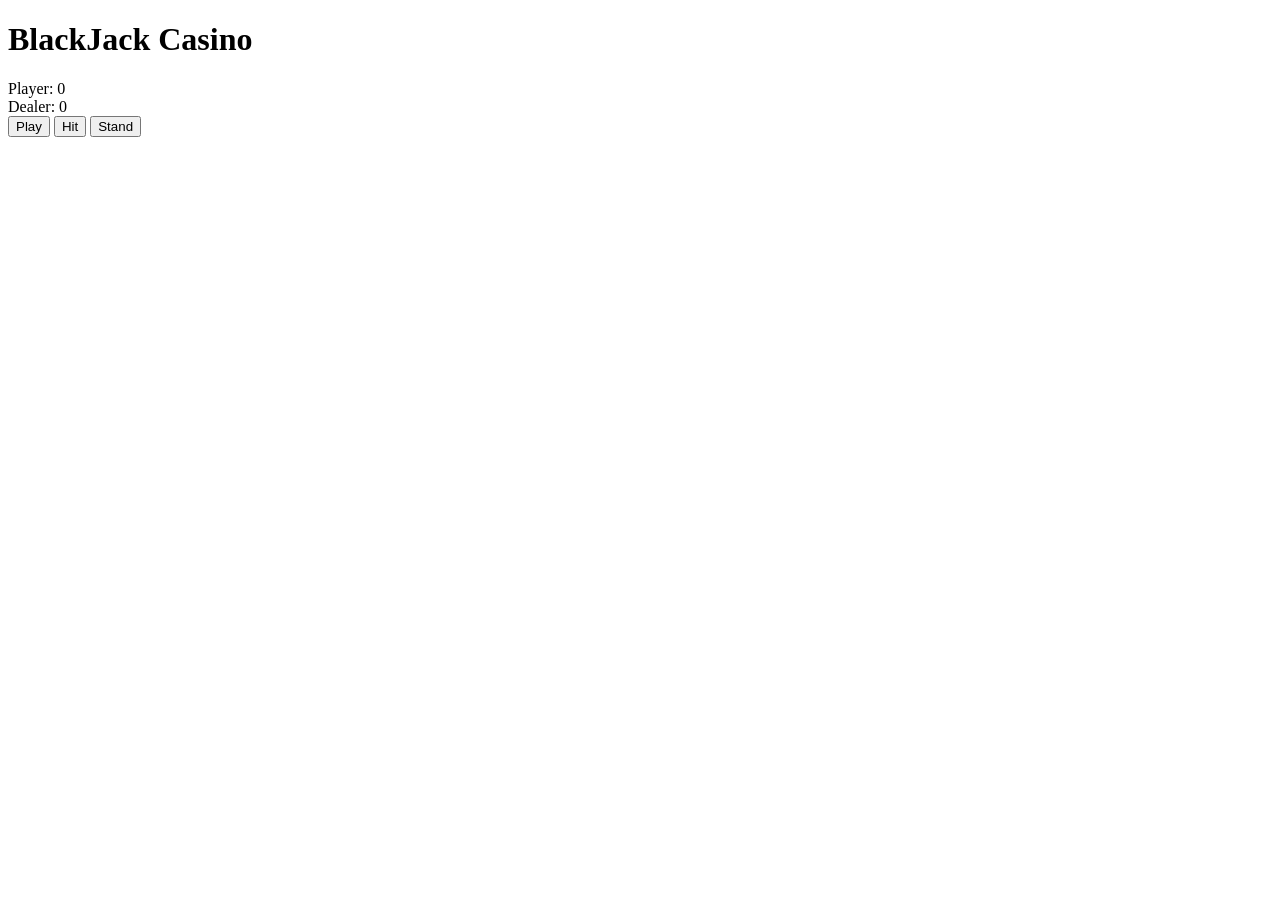
==== index.html @ ec61246b "Update feat: added placeholders for future styling" ====
<!DOCTYPE html>
<html lang="en">

<head>
    <meta charset="UTF-8">
    <meta name="viewport" content="width=device-width, initial-scale=1.0">
    <title>Blackjack Casino</title>
    <link rel="stylesheet" href="style.css">
</head>

<body>
    <div class="main-container">
        <div class="head-container">
            <h1>BlackJack Casino</h1>
        </div>

        <div class="body-container">
            <div class="entities-container">
                <div class="player">
                    <span class="player-hand-value">Player: 0</span>
                    <div class="player-cards">
                    </div>
                </div>

                <div class="dealer">
                    <span class="dealer-hand-value">Dealer: 0</span>
                    <div class="dealer-cards">
                    </div>
                </div>
            </div>
        </div>

        <div class="buttons-container">
            <button type="button" class="play-btn">Play</button>
            <button type="button" class="hit-btn">Hit</button>
            <button type="button" class="stand-btn">Stand</button>
        </div>
    </div>





    <script type="module" src="user-interferance/ui.js"></script>
</body>

</html>
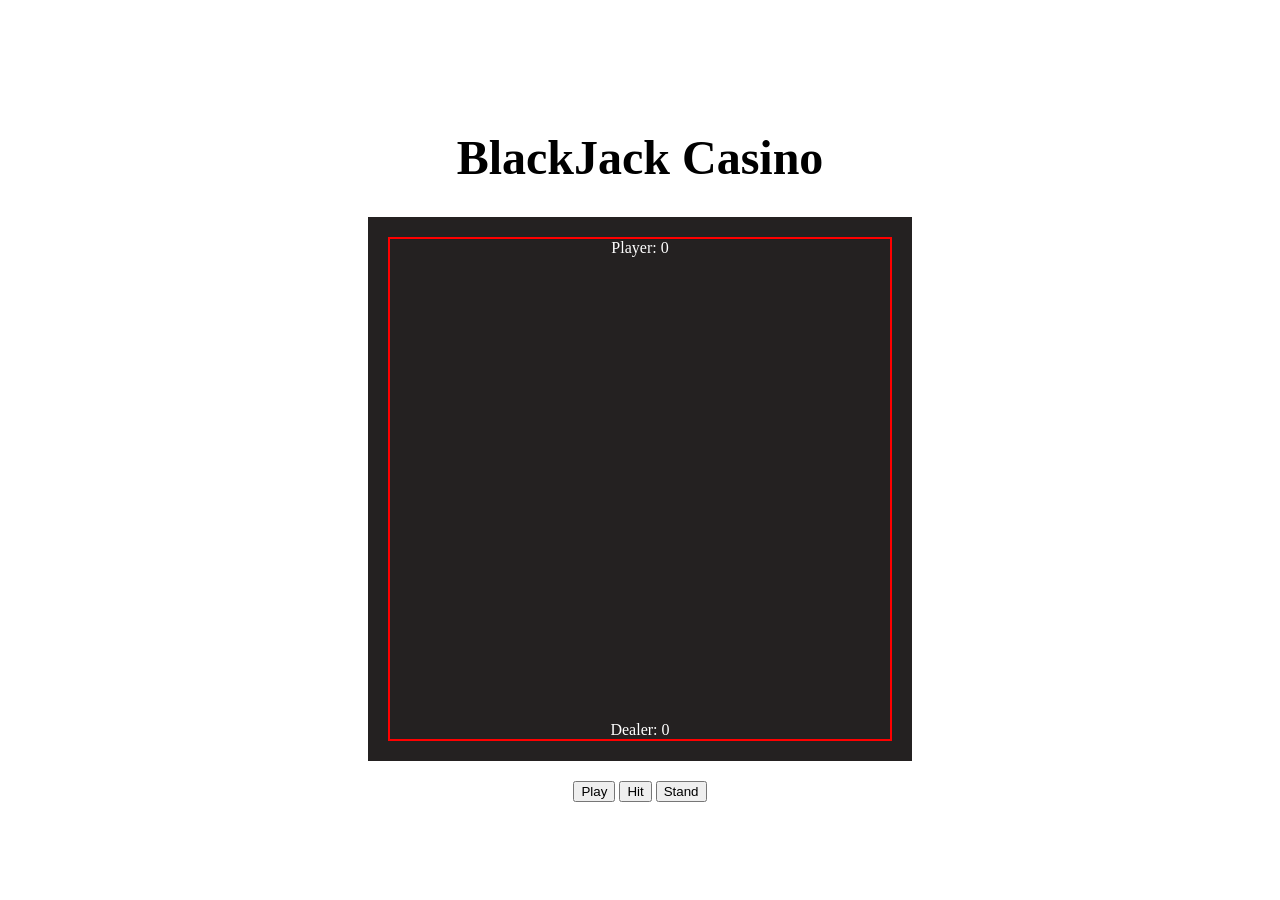
==== commit 7348d237: "Update feat: added few styling" ====
--- a/index.html
+++ b/index.html
@@ -11,20 +11,24 @@
 <body>
     <div class="main-container">
         <div class="head-container">
-            <h1>BlackJack Casino</h1>
+            <h1 class="header-name">BlackJack Casino</h1>
         </div>
 
         <div class="body-container">
             <div class="entities-container">
                 <div class="player">
-                    <span class="player-hand-value">Player: 0</span>
-                    <div class="player-cards">
+                    <span class="entity-hand-value">Player: 0</span>
+                    <div class="entity-cards">
+                        <div class="card-box"></div>
+                        <div class="card-box"></div>
                     </div>
                 </div>
 
                 <div class="dealer">
-                    <span class="dealer-hand-value">Dealer: 0</span>
-                    <div class="dealer-cards">
+                    <span class="entity-hand-value">Dealer: 0</span>
+                    <div class="entity-cards">
+                        <div class="card-box"></div>
+                        <div class="card-box"></div>
                     </div>
                 </div>
             </div>
--- a/style.css
+++ b/style.css
@@ -0,0 +1,38 @@
+body {
+    padding: 0px;
+    margin: 0px;
+}
+
+.main-container {
+    display: flex;
+    flex-direction: column;
+    align-items: center;
+    justify-content: center;
+    height: 100vh;
+}
+
+.header-name {
+    font-size: 3rem;
+}
+
+.body-container {
+    /* display: flex;
+    flex-direction: column;
+    gap: 500px;
+    justify-content: space-between; */
+
+    background-color: rgb(36, 33, 33);
+    color: white;
+    margin-bottom: 20px;
+    padding: 20px;
+}
+
+.entities-container {
+    border: 2px solid red;
+    display: flex;
+    flex-direction: column;
+    justify-content: space-between;
+    min-height: 500px;
+    min-width: 500px;
+    align-items: center;
+}
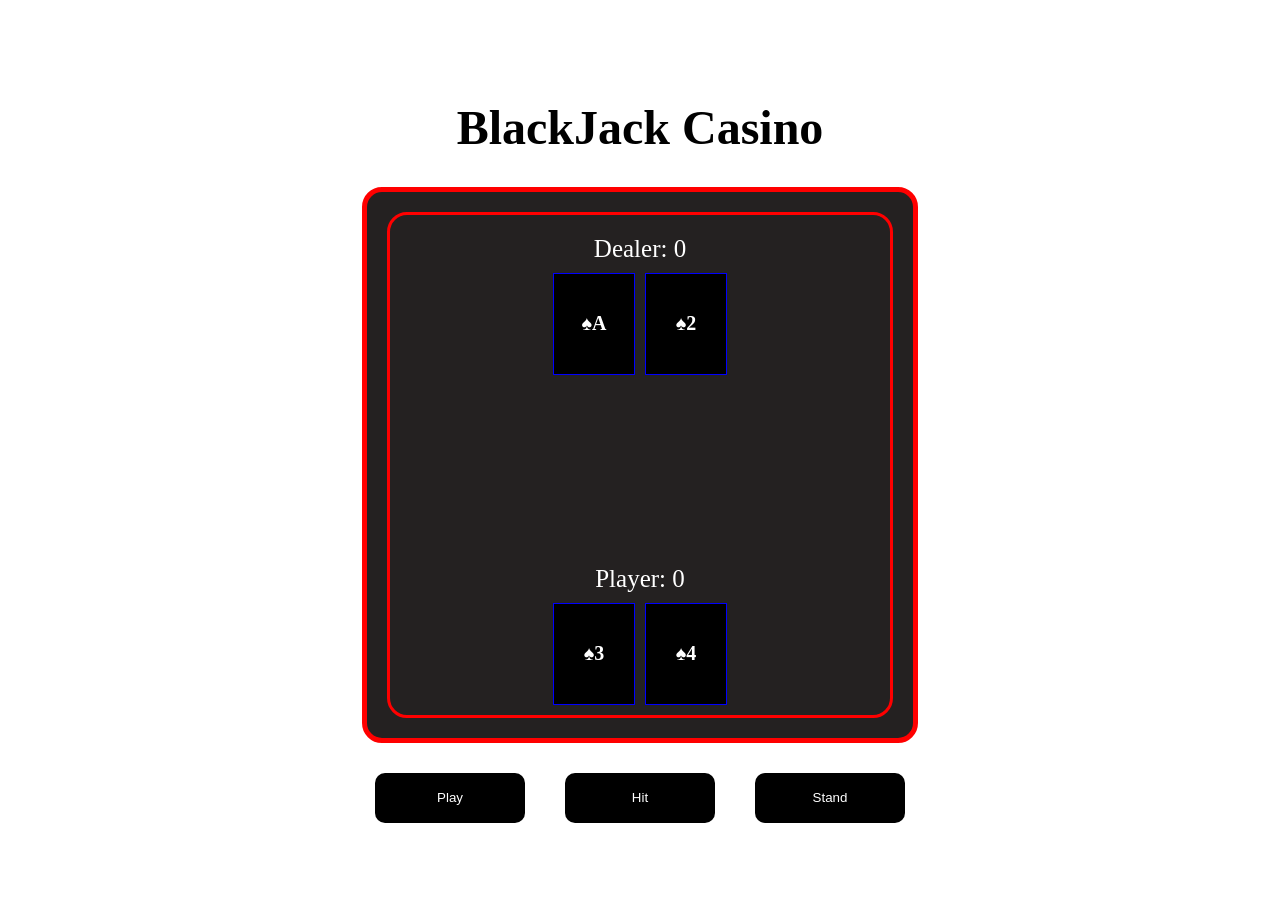
==== commit 7ca64dd5: "Update feat: unfinished styling" ====
--- a/index.html
+++ b/index.html
@@ -16,21 +16,23 @@
 
         <div class="body-container">
             <div class="entities-container">
-                <div class="player">
-                    <span class="entity-hand-value">Player: 0</span>
+                <div class="entity">
+                    <span class="entity-hand-value">Dealer: 0</span>
                     <div class="entity-cards">
-                        <div class="card-box"></div>
-                        <div class="card-box"></div>
+                        <div class="card-box">♠A</div>
+                        <div class="card-box">♠2</div>
                     </div>
                 </div>
 
-                <div class="dealer">
-                    <span class="entity-hand-value">Dealer: 0</span>
+                <div class="entity">
+                    <span class="entity-hand-value">Player: 0</span>
                     <div class="entity-cards">
-                        <div class="card-box"></div>
-                        <div class="card-box"></div>
+                        <div class="card-box">♠3</div>
+                        <div class="card-box">♠4</div>
                     </div>
                 </div>
+
+
             </div>
         </div>
 
--- a/style.css
+++ b/style.css
@@ -25,14 +25,68 @@
     color: white;
     margin-bottom: 20px;
     padding: 20px;
+    border: 5px solid red;
+    border-radius: 20px;
 }
 
 .entities-container {
-    border: 2px solid red;
+    border-radius: 20px;
+    border: 3px solid red;
     display: flex;
     flex-direction: column;
     justify-content: space-between;
     min-height: 500px;
     min-width: 500px;
     align-items: center;
+}
+
+.entity {
+    display: flex;
+    flex-direction: column;
+    align-items: center;
+    margin: 10px;
+}
+
+.entity-hand-value {
+    font-size: 25px;
+    margin: 10px;
+}
+
+.entity-cards {
+    display: flex;
+    gap: 10px;
+}
+
+.card-box {
+    background-color: black;
+    border: 1px solid blue;
+    min-height: 100px;
+    min-width: 80px;
+    display: flex;
+    justify-content: center;
+    align-items: center;
+    font-size: 20px;
+    font-weight: bold;
+}
+
+.buttons-container {
+    display: flex;
+    gap: 20px;
+}
+
+button {
+    cursor: pointer;
+    height: 50px;
+    width: 150px;
+    margin: 10px;
+    background-color: black;
+    color: white;
+    border: none;
+    border-radius: 10px;
+    transition: transform 0.3s, background-color 0.3s;
+}
+
+button:hover {
+    transform: translateY(-2px);
+    background-color: red;
 }
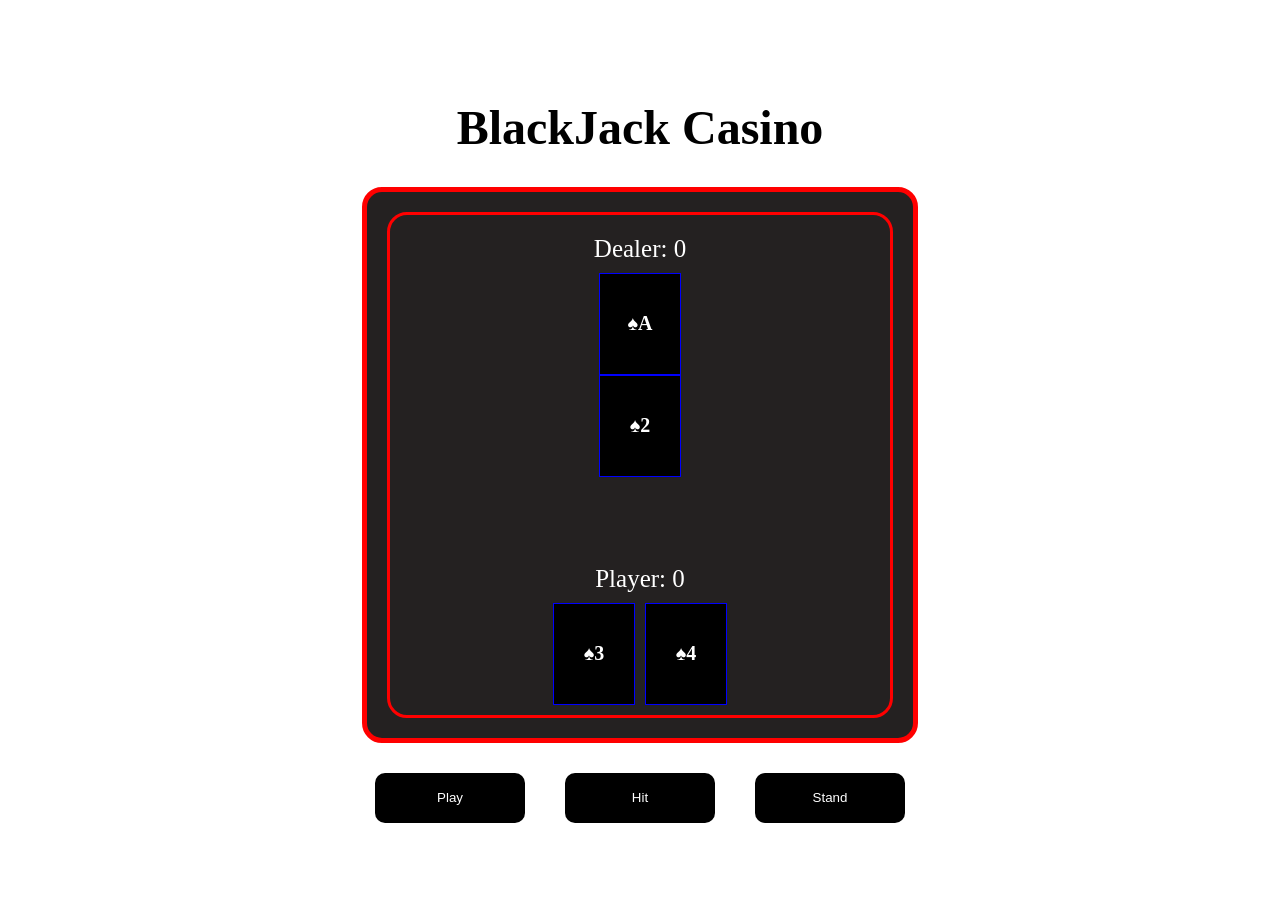
==== commit 9d93ce37: "Update feat: add element spawner" ====
--- a/index.html
+++ b/index.html
@@ -18,7 +18,7 @@
             <div class="entities-container">
                 <div class="entity">
                     <span class="entity-hand-value">Dealer: 0</span>
-                    <div class="entity-cards">
+                    <div class="entity-cards1">
                         <div class="card-box">♠A</div>
                         <div class="card-box">♠2</div>
                     </div>
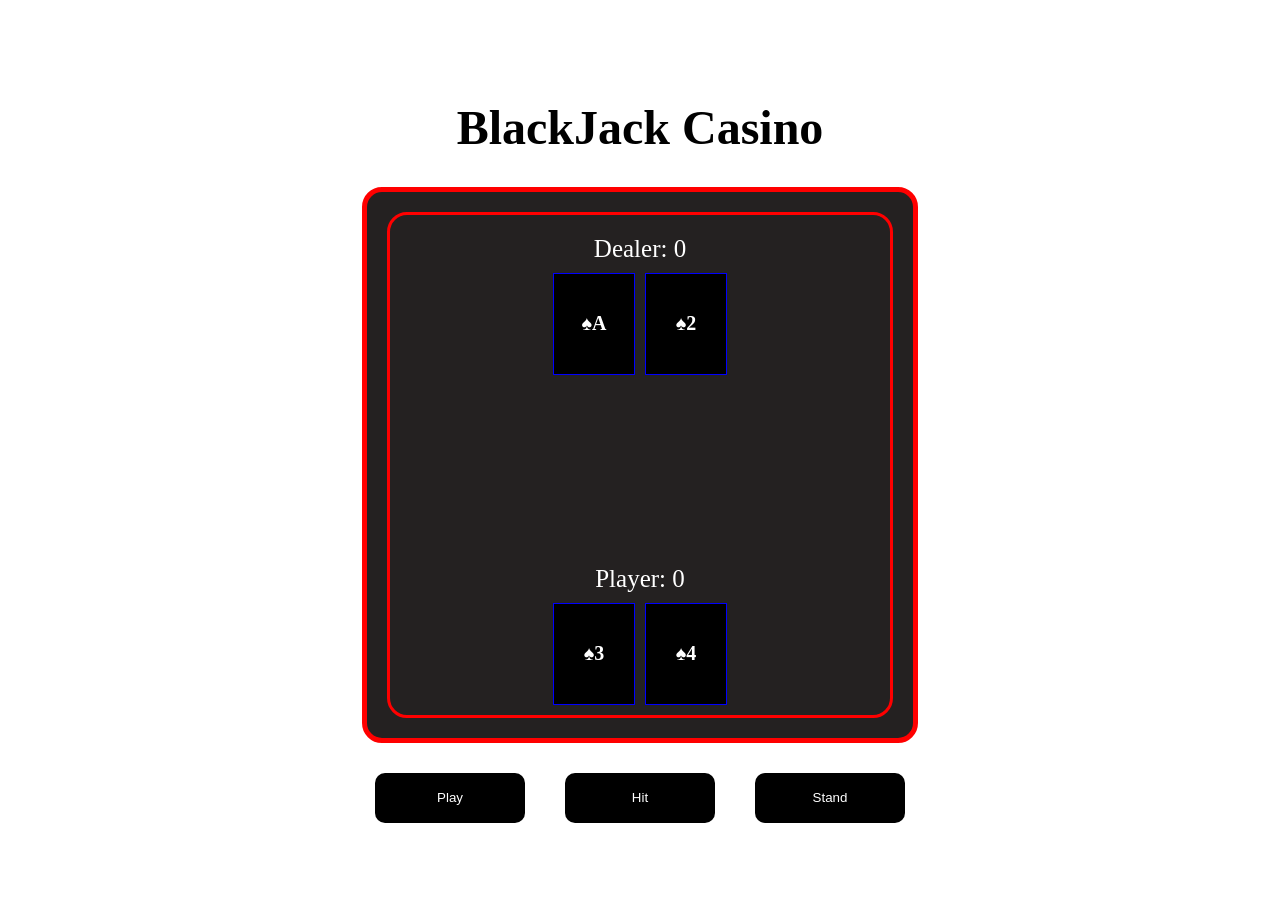
==== commit 45766106: "Update feat: element class setter can only choose between player and dealer.  fix: Fixed the style i" ====
--- a/index.html
+++ b/index.html
@@ -18,7 +18,7 @@
             <div class="entities-container">
                 <div class="entity">
                     <span class="entity-hand-value">Dealer: 0</span>
-                    <div class="entity-cards1">
+                    <div class="entity-cards dealer-cards">
                         <div class="card-box">♠A</div>
                         <div class="card-box">♠2</div>
                     </div>
@@ -26,7 +26,7 @@
 
                 <div class="entity">
                     <span class="entity-hand-value">Player: 0</span>
-                    <div class="entity-cards">
+                    <div class="entity-cards player-cards">
                         <div class="card-box">♠3</div>
                         <div class="card-box">♠4</div>
                     </div>
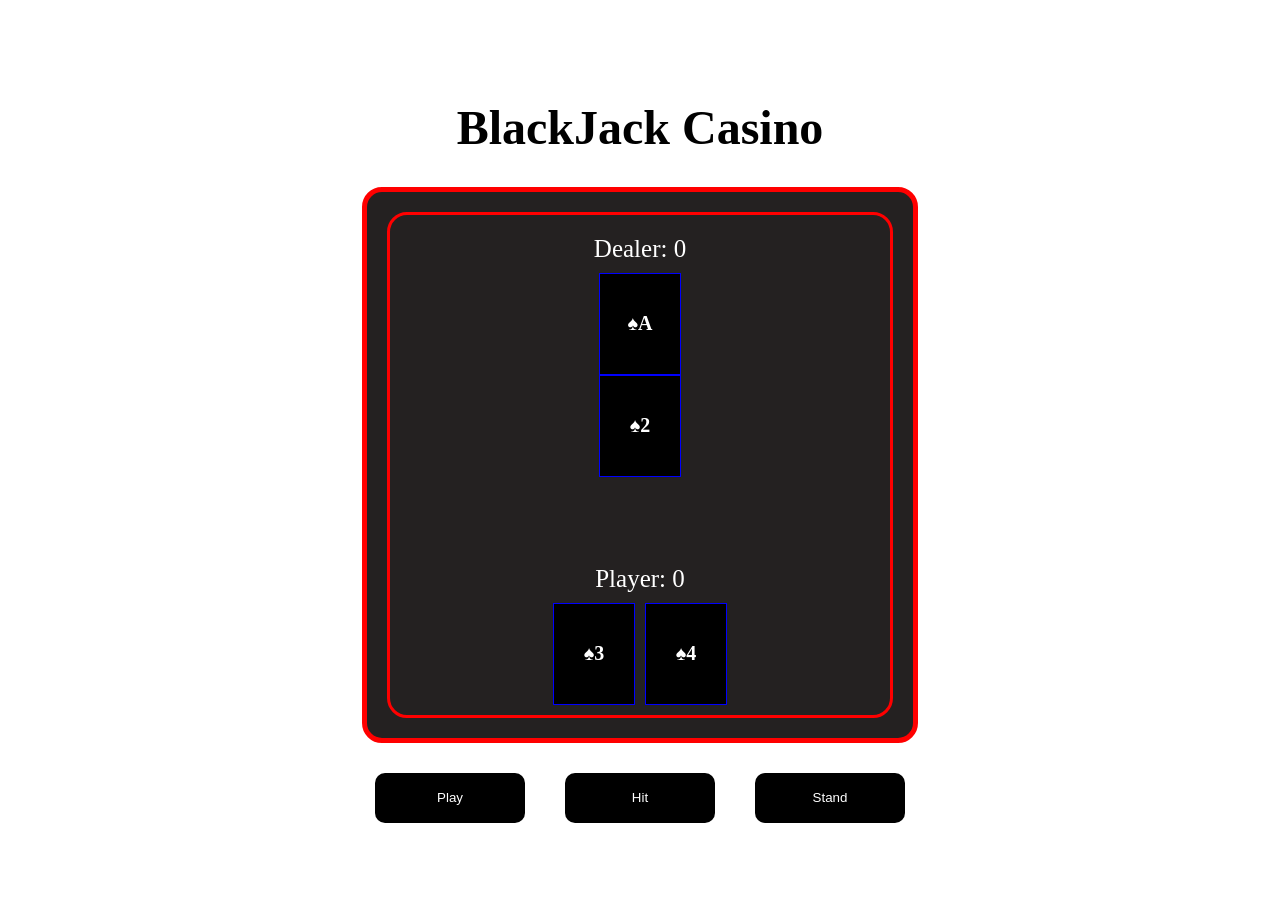
==== commit 101dd47a: "Revert "Update" This reverts commit 45766106ba155630f8b69b8c0ae413a16ae81be4." ====
--- a/index.html
+++ b/index.html
@@ -18,7 +18,7 @@
             <div class="entities-container">
                 <div class="entity">
                     <span class="entity-hand-value">Dealer: 0</span>
-                    <div class="entity-cards dealer-cards">
+                    <div class="entity-cards1">
                         <div class="card-box">♠A</div>
                         <div class="card-box">♠2</div>
                     </div>
@@ -26,7 +26,7 @@
 
                 <div class="entity">
                     <span class="entity-hand-value">Player: 0</span>
-                    <div class="entity-cards player-cards">
+                    <div class="entity-cards">
                         <div class="card-box">♠3</div>
                         <div class="card-box">♠4</div>
                     </div>
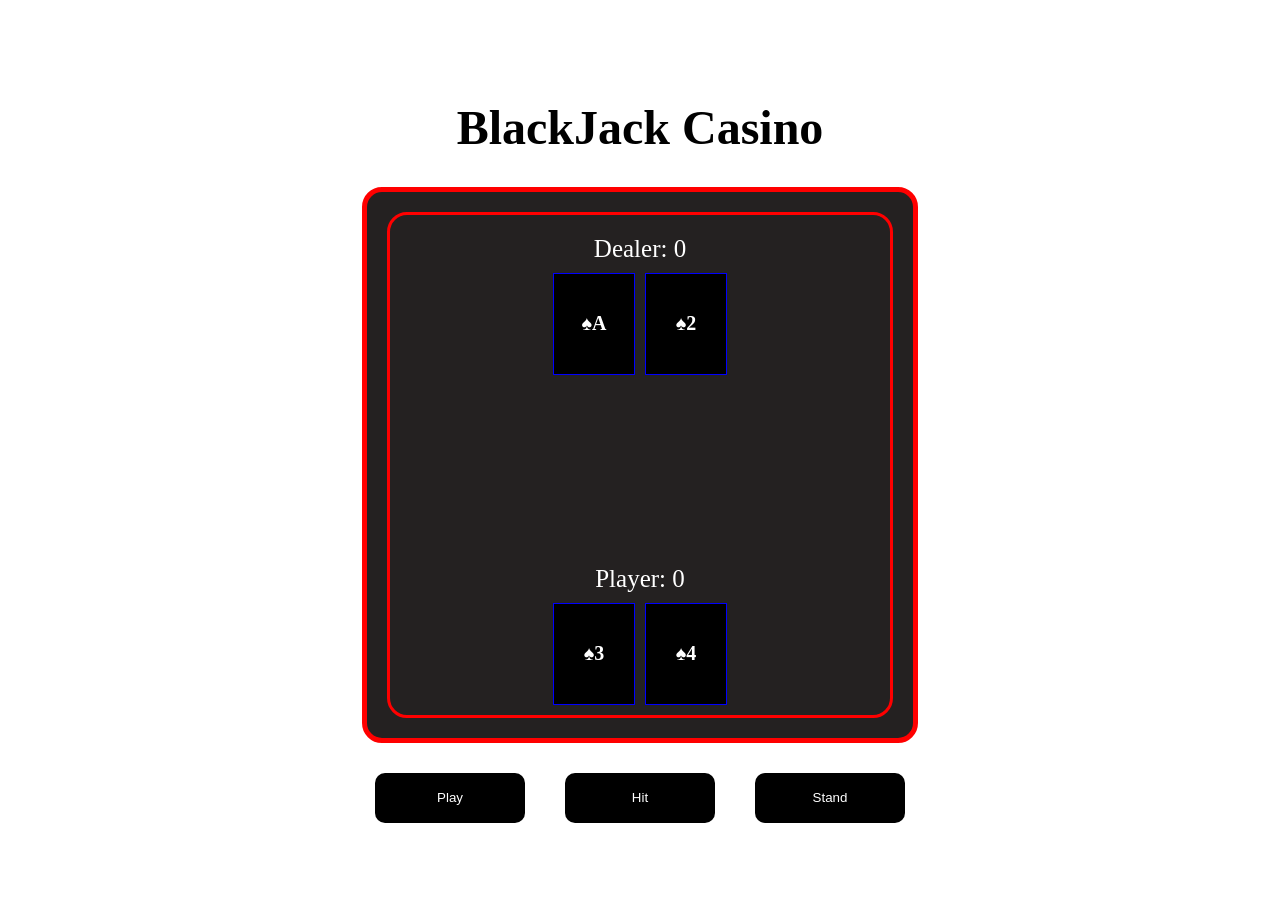
==== commit 32474006: "Update feat: reverted changes in order to refactor and make code readable later." ====
--- a/index.html
+++ b/index.html
@@ -18,7 +18,7 @@
             <div class="entities-container">
                 <div class="entity">
                     <span class="entity-hand-value">Dealer: 0</span>
-                    <div class="entity-cards1">
+                    <div class="entity-cards entity-cards">
                         <div class="card-box">♠A</div>
                         <div class="card-box">♠2</div>
                     </div>
@@ -26,7 +26,7 @@
 
                 <div class="entity">
                     <span class="entity-hand-value">Player: 0</span>
-                    <div class="entity-cards">
+                    <div class="entity-cards player-cards">
                         <div class="card-box">♠3</div>
                         <div class="card-box">♠4</div>
                     </div>
